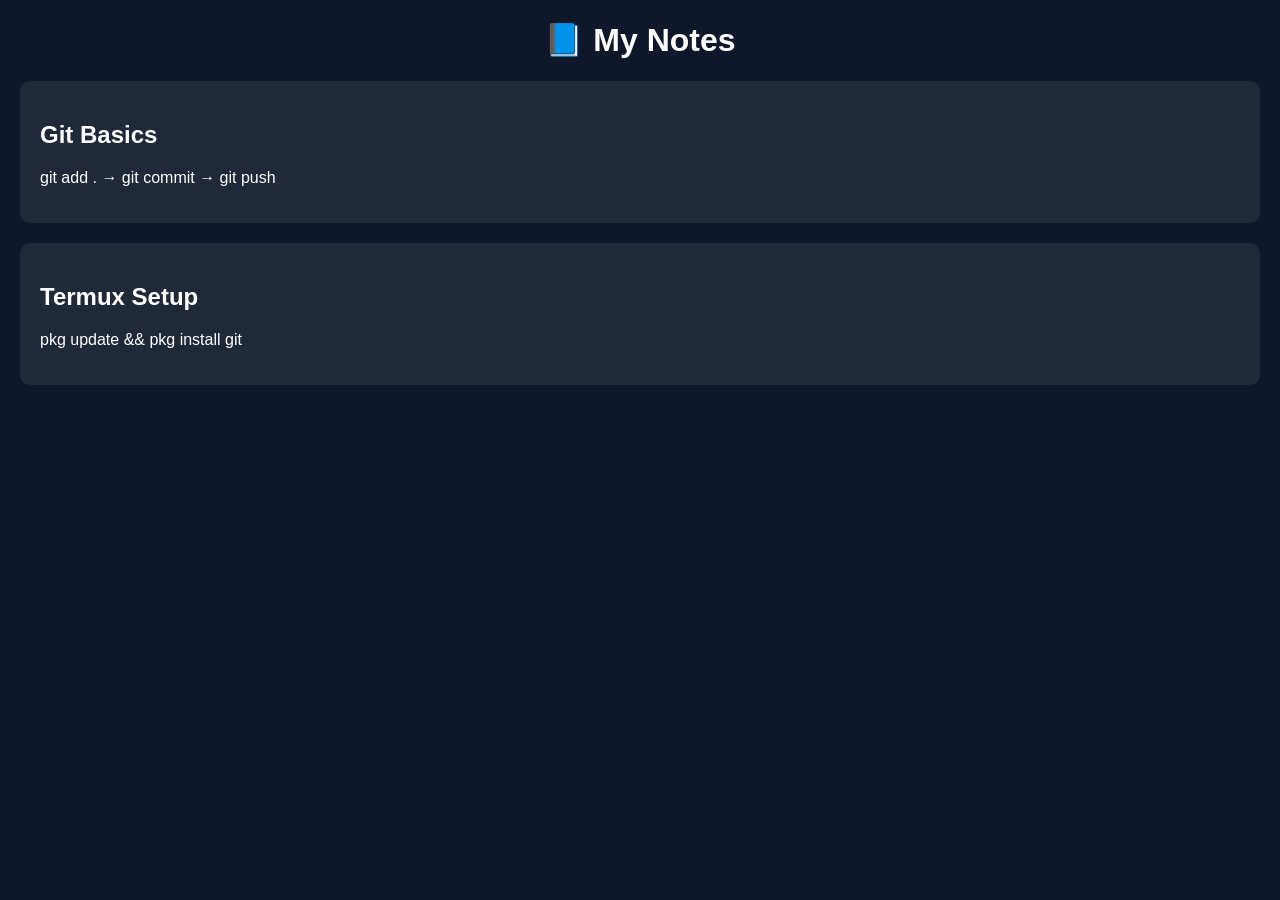
==== notes.html @ 50dfbd75 "fix folder structure" ====
<!DOCTYPE html>
<html>
<head>
  <title>Notes</title>
  <link rel="stylesheet" href="style.css">
</head>
<body>

<h1 style="text-align:center;">📘 My Notes</h1>

<div class="card">
  <h2>Git Basics</h2>
  <p>git add . → git commit → git push</p>
</div>

<div class="card">
  <h2>Termux Setup</h2>
  <p>pkg update && pkg install git</p>
</div>

</body>
</html>
---- style.css ----
body {
  font-family: Arial;
  margin: 0;
  background: #0f172a;
  color: white;
}

header {
  text-align: center;
  padding: 20px;
  background: #1e293b;
}

nav {
  display: flex;
  justify-content: center;
  gap: 20px;
  padding: 10px;
  background: #111827;
}

nav a {
  color: white;
  text-decoration: none;
}

.card {
  margin: 20px;
  padding: 20px;
  background: #1f2937;
  border-radius: 10px;
}
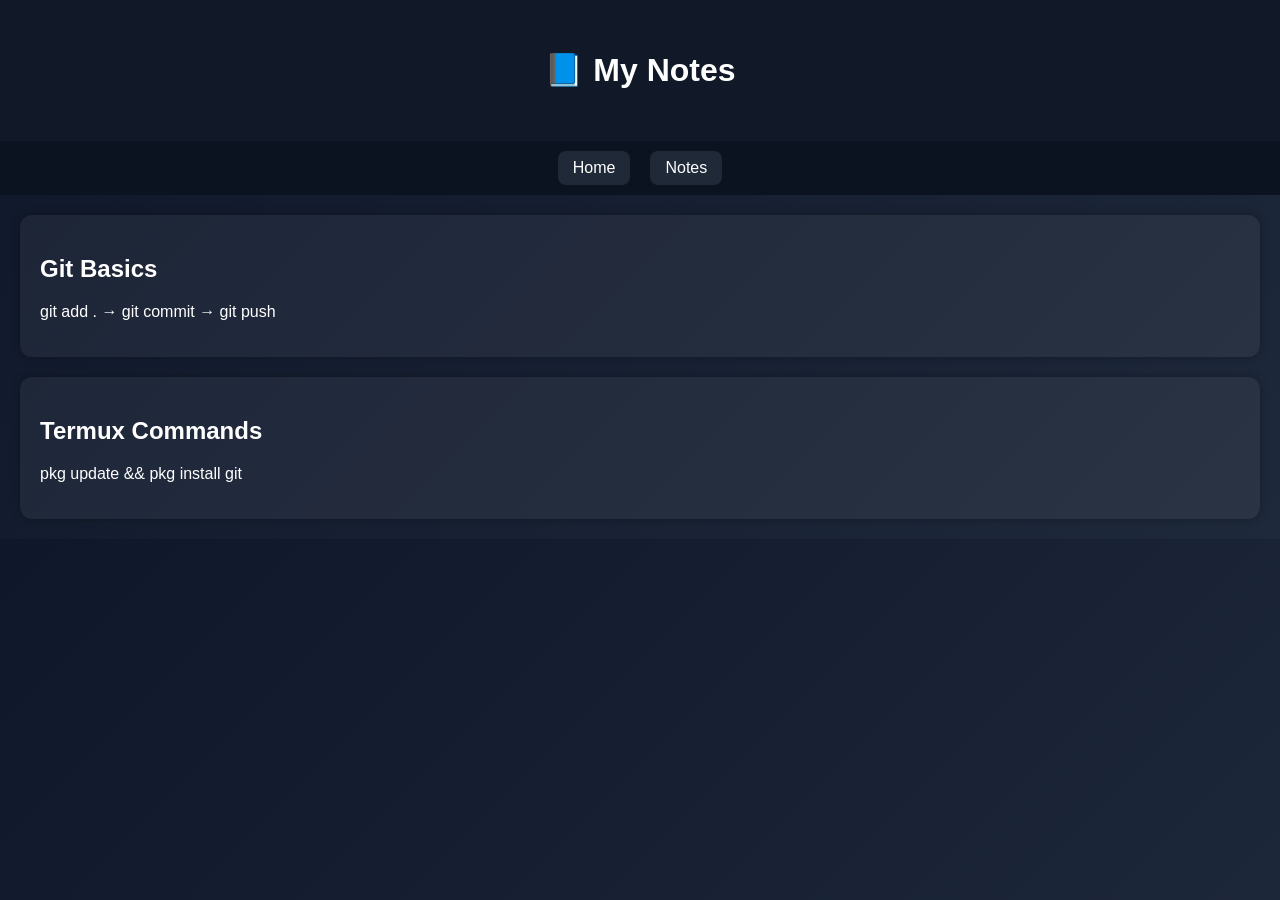
==== commit 8d5685da: "pro UI upgrade" ====
--- a/notes.html
+++ b/notes.html
@@ -6,17 +6,24 @@
 </head>
 <body>
 
-<h1 style="text-align:center;">📘 My Notes</h1>
+<header>
+  <h1>📘 My Notes</h1>
+</header>
 
-<div class="card">
+<nav>
+  <a href="index.html">Home</a>
+  <a href="notes.html">Notes</a>
+</nav>
+
+<section class="card">
   <h2>Git Basics</h2>
   <p>git add . → git commit → git push</p>
-</div>
+</section>
 
-<div class="card">
-  <h2>Termux Setup</h2>
+<section class="card">
+  <h2>Termux Commands</h2>
   <p>pkg update && pkg install git</p>
-</div>
+</section>
 
 </body>
 </html>
--- a/style.css
+++ b/style.css
@@ -1,14 +1,14 @@
 body {
   font-family: Arial;
   margin: 0;
-  background: #0f172a;
+  background: linear-gradient(135deg, #0f172a, #1e293b);
   color: white;
 }
 
 header {
   text-align: center;
-  padding: 20px;
-  background: #1e293b;
+  padding: 30px;
+  background: #111827;
 }
 
 nav {
@@ -16,17 +16,25 @@
   justify-content: center;
   gap: 20px;
   padding: 10px;
-  background: #111827;
+  background: #0b1220;
 }
 
 nav a {
   color: white;
   text-decoration: none;
+  padding: 8px 15px;
+  border-radius: 8px;
+  background: #1f2937;
+}
+
+nav a:hover {
+  background: #374151;
 }
 
 .card {
   margin: 20px;
   padding: 20px;
-  background: #1f2937;
-  border-radius: 10px;
+  background: rgba(255,255,255,0.05);
+  border-radius: 12px;
+  box-shadow: 0 0 10px rgba(0,0,0,0.3);
 }
